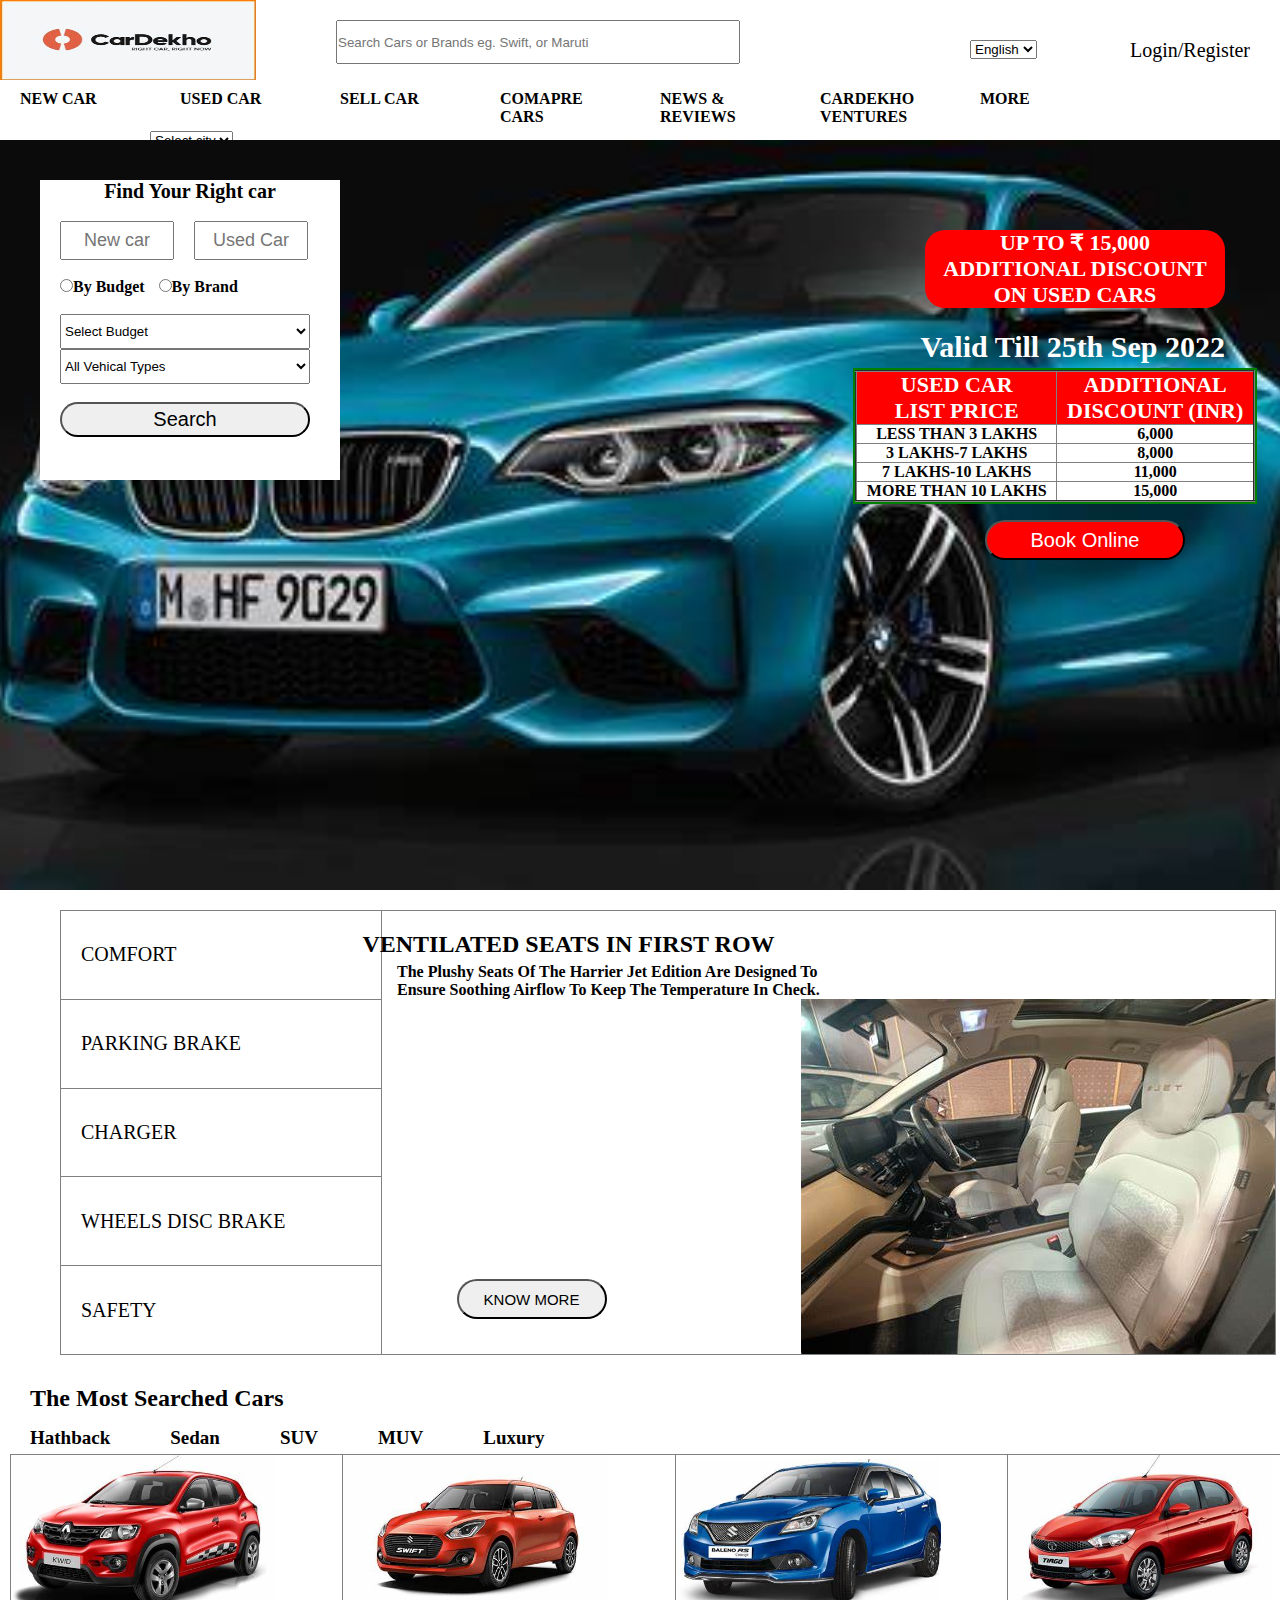
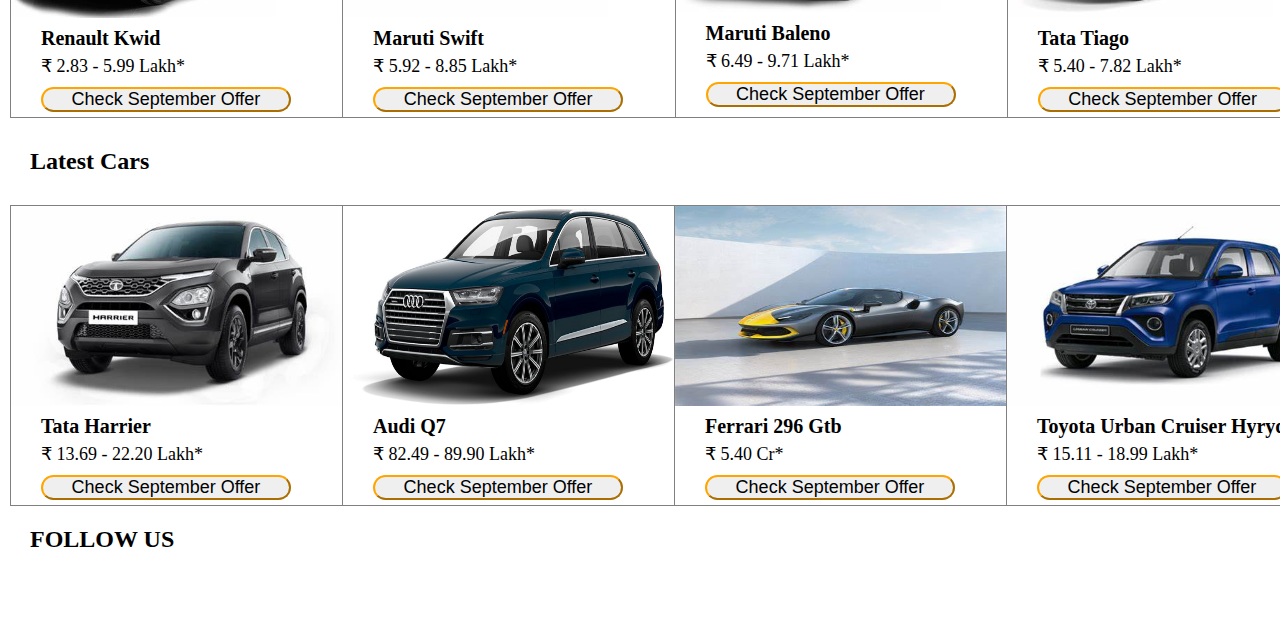
==== index.html @ 6ca181fe "car website" ====
<!DOCTYPE html>
<html lang="en">
<head>
    <meta charset="UTF-8">
    <meta http-equiv="X-UA-Compatible" content="IE=edge">
    <meta name="viewport" content="width=device-width, initial-scale=1.0">
    <title>Cardekho</title>
    <link rel="stylesheet" href="css/style.css">
    <link rel="stylesheet" href="https://cdnjs.cloudflare.com/ajax/libs/font-awesome/6.2.0/css/all.min.css" integrity="sha512-xh6O/CkQoPOWDdYTDqeRdPCVd1SpvCA9XXcUnZS2FmJNp1coAFzvtCN9BmamE+4aHK8yyUHUSCcJHgXloTyT2A==" crossorigin="anonymous" referrerpolicy="no-referrer" />
</head>
<body>
    <!--main start-->
    <div class="main">
        <!--for logo start-->
        <div class="logo">
            <img src="images/logo.jpg" alt="">
            <form>
                <input type="text" placeholder="Search Cars or Brands eg. Swift, or Maruti">
            <a class="fa-sharp fa-solid fa-magnifying-glass"></a>
</form>
    <select name="" id="">
        <option value="English">English</option>
        <option value="English">Marathi</option>
        <option value="English">Hindi</option>
        <option value="English">Gujrati</option>
    </select>
    <a class="fa-regular fa-heart"></a>  
    <a class="fa-solid fa-user"></a>
    <p>Login/Register</p>      
        </div>
     <!--logo end-->
     <!--for menu start-->
     <div class="menu">
        <ul>
             <li><a href="#">New Car
                <ul> 
                    <li><a href="#">search new Cars</a></li>
                    <li><a href="#">popular brands</a></li>
                    <li><a href="#">latest Cars</a></li>
                    <li><a href="#">popular cars</a></li>
                    <li><a href="#">upcoming Cars</a></li>
                    <li><a href="#">electric Cars</a></li>
                    <li><a href="#">electric charging stations</a></li>
                    <li><a href="#">suggest me a car</a></li>
                    <li><a href="#">BS6 Cars</a></li>
                    <li><a href="#">offer and discount</a></li>
                    <li><a href="#">service centres</a></li>
                    <li><a href="#">dealers</a></li>
                </ul></a></li>
             <li><a href="#">Used Car
                <ul>
                    <li><a href="#">Cars in your city</a></li>
                    <li><a href="#">Cardekho used Cars</a></li>
                    <li><a href="#">cardekho used cars stores</a></li>
                    <li><a href="#">sell used Cars</a></li>
                    <li><a href="#">used car valuation</a></li>
                    <li><a href="#">used car dealers</a></li>
                    <li><a href="#">used car loan</a></li>
                    <li><a href="#">my listing</a></li>
                </ul></a></li>
             <li><a href="#">Sell Car
                <ul>
                    <li><a href="#">sell car in your city</a></li>
                    <li><a href="#">used car valuation</a></li>
                    <li><a href="#">sell car by brands</a></li>
                    <li><a href="#">how it works?</a></li>
                    <li><a href="#">FAQs</a></li>
                </ul></a></li>
             <li><a href="#">Comapre Cars</a></li>
             <li><a href="#">News & Reviews
                <ul>
                    <li><a href="#">feature stories</a></li>
                    <li><a href="#">car collections</a></li>
                    <li><a href="#">car selling tips</a></li>
                    <li><a href="#">user Reviews</a></li>
                    <li><a href="#">road test</a></li>
                    <li><a href="#">video Reviews</a></li>
                    <li><a href="#">write a Review</a></li>
                </ul></a></li>
             <li><a href="#">Cardekho Ventures
                <ul> 
                    <li><a href="#">cardekho gadi store</a></li>
                    <li><a href="#">car insurance</a></li>
                    <li><a href="#">health insurance</a></li>
                    <li><a href="#">term life insurance</a></li>
                    <li><a href="#">loan against car</a></li>
                </ul></a></li>
             <li><a href="#">More
                <ul>
                <li><a href="#">car loan</a></li>
                <li><a href="#">EMI calculator</a></li>
                <li><a href="#">ask a question</a></li>
                <li><a href="#">careers with us</a></li>
             </ul>
             </a></li>
    </ul>
    <select name="" id="">
        <option value="Select City">Select city</option>
        <option value="Select City">Mumbai</option>
        <option value="Select City">Delhi</option>
        <option value="Select City">Kolkata</option>
        <option value="Select City">Pune</option>
        <option value="Select City">Banglore</option>
        <option value="Select City">Chennai</option>
        <option value="Select City">Surat</option>
        <option value="Select City">Nagpur</option>
    </select>
     </div>
     <!--menu end-->
     <!--container start-->
     <div class="container">
        <form action="" class="load">
           <h3> Find Your Right car</h3> <br>
            <input type="text" class="new"  placeholder="New car">
            <input type="text" class="used" placeholder="Used Car"><br><br>
            <input type="radio" class="budget"><b>By Budget</b>
            <input type="radio" class="brand"><b>By Brand</b> <br><br>
            <select name="" id="" class="first">
                <option value="">Select Budget</option>
                <option value="">0-3 Lakh</option>
                <option value="">3-5 Lakh</option>
                <option value="">5-8 Lakh</option>
                <option value="">8-10 Lakh</option>
                <option value="">10-15 Lakh</option>
                <option value="">15-20 Lakh</option>
                <option value="">Above 20 Lakh</option>
            </select><br>
            <select name="" id="" class="second">
                <option value="">All Vehical Types</option>
                <option value="">Sedan</option>
                <option value="">Hathback</option>
                <option value="">SUV</option>
                <option value="">MUV</option>
            </select><br><br>
            <button class="search">Search</button>
        </form>
        <div class="side">
            <h3>UP TO ₹ 15,000 <br>additional discount <br>on used cars</h3>
            <h4>valid till 25th Sep 2022</h4>
            <table border="2" id="dis">
                <thead><tr>
                    <th>used car <br> list price</th>
                    <th>additional <br> discount (INR)</th>
                </tr>
            </thead>
              <tbody>  <tr>
                <td>less than 3 lakhs </td>
                <td>6,000</td>
            </tr>
            <tr>
                <td>3 lakhs-7 lakhs</td>
                <td>8,000</td>
            </tr>
            <tr>
                <td>7 lakhs-10 lakhs</td>
                <td>11,000</td>
            </tr>
            <tr>
                <td>more than 10 lakhs</td>
                <td>15,000</td>
            </tr>
        </tbody>
            </table>
            <button id="book">Book Online</button>
        </div>
     </div>
     <!--container end-->
     <!--gallery start-->
     <div class="gallery">
          <table border="1" class="harrier">
           <tr>
            <td>comfort</td>
            <th colspan="5" rowspan="5">
                 <h2>ventilated seats in first row</h2>
                  <h4>the plushy seats of the harrier jet edition are designed to <br> ensure  soothing airflow to keep the temperature in check.</h4>           
                 <button>know more</button>
                  <img src="images/harrier.jpg" alt="">
                </th>
           </tr>
           <tr>
            <td>parking brake</td>
           </tr>
           <tr>
            <td>charger</td>
           </tr>
           <tr>
            <td>wheels disc brake</td>
           </tr>
           <tr>
            <td>safety</td>
           </tr>
          </table>
     </div>
     <!--gallery end-->
     <!--Searching start-->
     <div class="car">
       <h2>the most searched cars</h2>
       <ul> 
        <li><a href="#">Hathback</a></li>
        <li><a href="#">Sedan</a></li>
        <li><a href="#">SUV</a></li>
        <li><a href="#">MUV</a></li>
        <li><a href="#">Luxury</a></li>
    </ul>
    </div>
     <div class="buy">
      <table border="1">
        <tr>
            <td>
                    <img src="images/kwid.jpg" alt="">
                   <h4>renault kwid</h4>
                    <p>₹ 2.83 - 5.99 lakh*</p>
                    <button>check september offer</button>
                    </td>
                    <td>
                    <img src="images/swift.jpg" alt="">
                    <h4>maruti Swift</h4>
                    <p>₹ 5.92 - 8.85 lakh*</p>
                    <button>check september offer</button>
                    </td>
                    <td>
                    <img src="images/baleno.jpg" alt="">
                    <h4>maruti baleno</h4>
                    <p>₹ 6.49 - 9.71 lakh*</p>
                    <button>check september offer</button>
                    </td>
                    <td>
                    <img src="images/tiago.jpg" alt="">
                    <h4>tata tiago</h4>
                    <p>₹ 5.40 - 7.82 lakh*</p>
                    <button>check september offer</button>
            </td>
        </tr>
      </table>
     </div>
     <!--searching end-->
     <!--latest car-->
     <div class="new">
        <h2>latest cars</h2>
        <table border="1">
            <tr>
                <td>
                    <img src="images/harrier1.jpg" alt="">
                    <h4>tata harrier</h4>
                    <p>₹ 13.69 - 22.20 lakh*</p>
                    <button>check september offer</button>
                </td>
                <td>
                    <img src="images/audi.png" alt="">
                    <h4>audi q7</h4>
                    <p>₹ 82.49 - 89.90 lakh*</p>
                    <button>check september offer</button>
                </td>
                <td>
                    <img src="images/ferrari" alt="">
                    <h4>ferrari 296 gtb</h4>
                    <p>₹ 5.40 cr*</p>
                    <button>check september offer</button>
                </td>
                <td>
                    <img src="images/toyota.jpg" alt="">
                    <h4>toyota urban cruiser hyryder</h4>
                    <p>₹ 15.11 - 18.99 lakh*</p>
                    <button>check september offer</button>
                </td>
            </tr>
        </table>
     </div>
     <!--latest car end-->
     <!--footer start-->
     <div class="footer">
        <h2>Follow us</h2>
        <a class="fa-brands fa-facebook"></a>
        <a class="fa-brands fa-instagram"></a>
        <a class="fa-brands fa-twitter"></a>
        <a class="fa-brands fa-whatsapp"></a>
     </div>
     <!--footer end-->
    </div>
    <!--main end-->
</body>
</html>
---- css/style.css ----
*{
    margin: 0;
    padding: 0;
}
.main{
    width: 100%;
    height: 100%;
}
.logo{
    width: 100%;
    height: 90px;
}
.logo img{
    width: 20%;
    height: 80px;
    float: left;
}
.logo form{
    width: 80%;
    height: 80px;
}
.logo form input{
    margin: 20px 80px;
    height: 40px;
    width: 400px;
    float: left; 
} 
.logo .fa-magnifying-glass{
    float: left;
    font-size: 43px;
    background-color: black;
    color: white;
     margin: 20px -80px;
}
.logo select{
    float: left;
    margin: -40px 150px;
}
.logo .fa-heart{
    font-size: 20px;
    float: left;
    margin: -40px 240px;
}
.logo .fa-user{
    float: right;
    margin-top: -40px;
    margin-right: 160px;
    font-weight: lighter;
}
.logo p{
    float: right;
    margin-top: -45px;
    margin-right: 30px;
    font-size: 20px;
}
.menu{
    width: 100%;
    height: 50px;
    float: left;
}
.menu ul{
    list-style: none;
}
.menu ul li{
    float: left;
    margin: 0px 20px;
    font-size: 16px;
    position: relative;
    background-color: white;
    width: 120px;
}
.menu ul li a{
    text-decoration: none;
    font-weight: bold;
    text-transform: uppercase;
    color: black;
    transition: 0.5s;
}
.menu ul li a:hover{
    color: orange;
}
.menu ul ul{
    display: none;
    position: absolute;
    text-transform: capitalize;
}
.menu ul li:hover>ul{
    display: block;
}
.menu select{
 float: left;
 margin: 5px 150px;   
}
.container{
    height: 750px;
    width: 1345px;
    float: left;
    background-image: url(/images/bmw.jpg);
    background-position: center;
    background-size: cover;
}
.container .load{
    background-color: white;
    width: 300px;
    height: 300px;
    margin: 40px 40px;
}
.container .load h3{
    text-align: center;
    font-size: 20px;
}
.container .new{
    height: 35px;
    width: 110px;
    margin-left: 20px;
    text-align: center;
    font-size: 18px;
}
.container .new:hover{
    color: white;
    background-color: black;
    cursor: pointer;
}
.container .used{
    height: 35px;
    width: 110px;
    margin-left: 20px;
    text-align: center;
    font-size: 18px;
}
.container .used:hover{
    color: white;
    background-color: black;
    cursor: pointer;
}
.container .budget{
    margin-left: 20px;
    cursor: pointer;
}
.container .brand{
    margin-left: 10px;
    cursor: pointer;
}
.container .first{
    margin-left: 20px;
    height: 35px;
    width: 250px;
}
.container .second{
    margin-left: 20px;
    height: 35px;
    width: 250px;
}
.container .search{
    margin-left: 20px;
    height: 35px;
    width: 250px;
    font-size: 20px;
    border-radius: 20px;
}
.container .search:hover{
    background-color: orange;
    cursor: pointer;
}
.container .side h3{
    float: right;
    background-color: red;
    margin-top: -290px;
    margin-right: 120px;
    color: white;
    text-transform: uppercase;
    font-size: 22px;
    width: 300px;
    text-align: center;
    border-radius: 20px;
}
.container .side h4{
    float: right;
    color: white;
    margin-top: -190px;
    margin-right: 120px;
    font-size: 30px;
    text-transform: capitalize;
}
.container .side #dis{
    float: right;
    margin-top: -150px;
    margin-right: 90px;
    outline: 2px solid green;
    outline-style: double;
    width: 400px;
    border-collapse: collapse;
}
.container .side #dis thead{
    font-size: 22px;
    color: white;
    background-color: red;
    text-transform: uppercase;
}
.container .side #dis tbody{
    text-align: center;
    text-transform: uppercase;
    font-size: 16px;
    background-color: white;
    font-weight: bold;
}
.container .side #book{
    float: right;
    width: 200px;
    height: 40px;
    margin-right: 160px;
    background-color: red;
    color: white;
    border-radius: 20px;
    font-size: 20px;
}
.container .side #book:hover{
    background-color: black;
    color: red;
    cursor: pointer;
}
.gallery{
    width: 100%;
}
.gallery .harrier{
    float: left;
    width: 95%;
    margin: 20px 60px;
    border-collapse: collapse;
}
.gallery .harrier td{
    height: 40px;
    width: 300px;
    padding-left: 20px;
    font-size: 20px;
    text-transform: uppercase;
}
.gallery .harrier h2{
    text-transform: uppercase;
    margin-left: -520px;
    padding-top: 20px;
}
.gallery .harrier h4{
    text-transform: capitalize;
    text-align: justify;
    padding-left: 15px;
    padding-top: 5px;
}
.gallery .harrier img{
    float: right;
}
.gallery .harrier button{
     width: 150px;
     height: 40px;
     margin-top: 280px;
     margin-left: -120px;
     text-transform: uppercase;
     font-size: 15px;
     border-radius: 20px;
}
.gallery .harrier button:hover{
    background-color: black;
    color: orange;
    cursor: pointer;
}
.car{
    width: 1340px;
    float: left;
}
.car h2{
    text-transform: capitalize;
    margin: 10px 30px;
}
.car ul{
    list-style: none;
}
.car ul li{
    float: left;
    margin: 5px 30px;
}
.car ul li a{
    text-decoration: none;
    color: black;
    font-size: 19px;
    font-weight: bold;
}
.car ul li a:hover{
    color: rgb(248, 163, 5);
    cursor: pointer;
    text-decoration: underline;
    background-color: brown;
}
.buy{
    width: 1340px;
    height: auto;
    float: left;
}
.buy table{
    border-collapse: collapse;
    margin-left: 10px;
}
.buy td{
    width: 1340px;
    margin-left: 20px;
}
.buy img{
    width: 265px;
}
.buy h4{
    margin: 5px 30px;
    text-transform: capitalize;
    font-size: 20px;
}
.buy p{
    margin: 5px 30px;
    text-transform: capitalize;
    font-size: 18px;
}
.buy button{
    margin: 5px 30px;
    text-transform: capitalize;
    font-size: 18px;
    width: 250px;   
    border-radius: 20px;
    border-color: orange;
}
.buy button:hover{
    background-color: yellowgreen;
    color: red;
    cursor: pointer;
}
.new{
    width: 1340px;
    float: left;
    height: auto;
}
.new h2{
    text-transform: capitalize;
    margin: 30px 30px;
}
.new table{
    border-collapse: collapse;
    margin-left: 10px;
    margin-top: 20px;
}
.new img{
    width: 331px;
    height: 200px;
}
.new h4{
    margin: 5px 30px;
    text-transform: capitalize;
    font-size: 20px;
}
.new p{
    margin: 5px 30px;
    text-transform: capitalize;
    font-size: 18px;
}
.new button{
    margin: 5px 30px;
    text-transform: capitalize;
    font-size: 18px;
    width: 250px;   
    border-radius: 20px;
    border-color: orange;
}
.new button:hover{
    background-color: teal;
    color: red;
    cursor: pointer;
}
.footer{
    width: 100%;
    float: left;
}
.footer h2{
    margin: 20px 30px;
    text-transform: uppercase;
}
.fa-facebook{
    font-size: 50px;
    margin: 0px 30px;
    color: blue;
}
.fa-instagram{
    font-size: 50px;
color: white;
    background-color: red;
}
.fa-twitter{
    font-size: 50px;
    color: rgb(11, 176, 240);
    margin: 0 30px;
    background-color: black;
}
.fa-whatsapp{
    font-size: 50px;
    color: white;
    background-color: green;
    width: 60px;
    text-align: center;
}
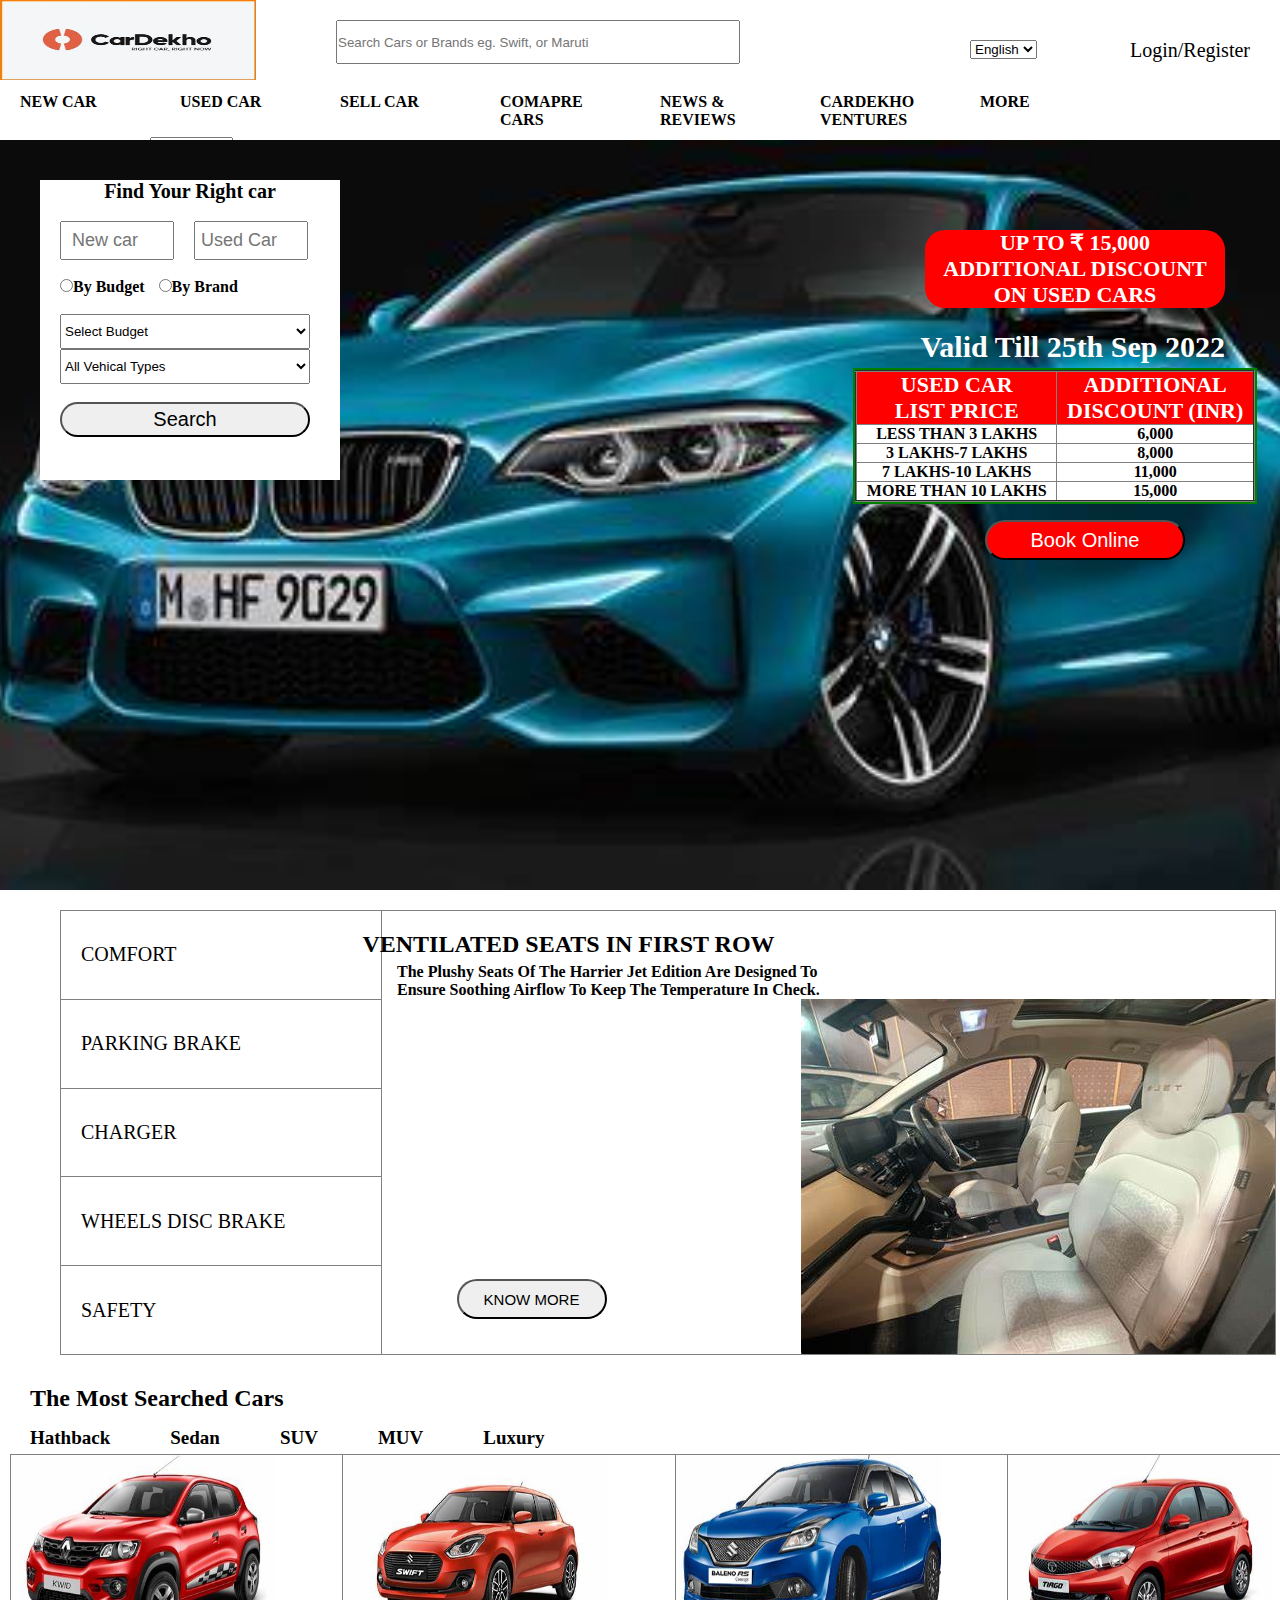
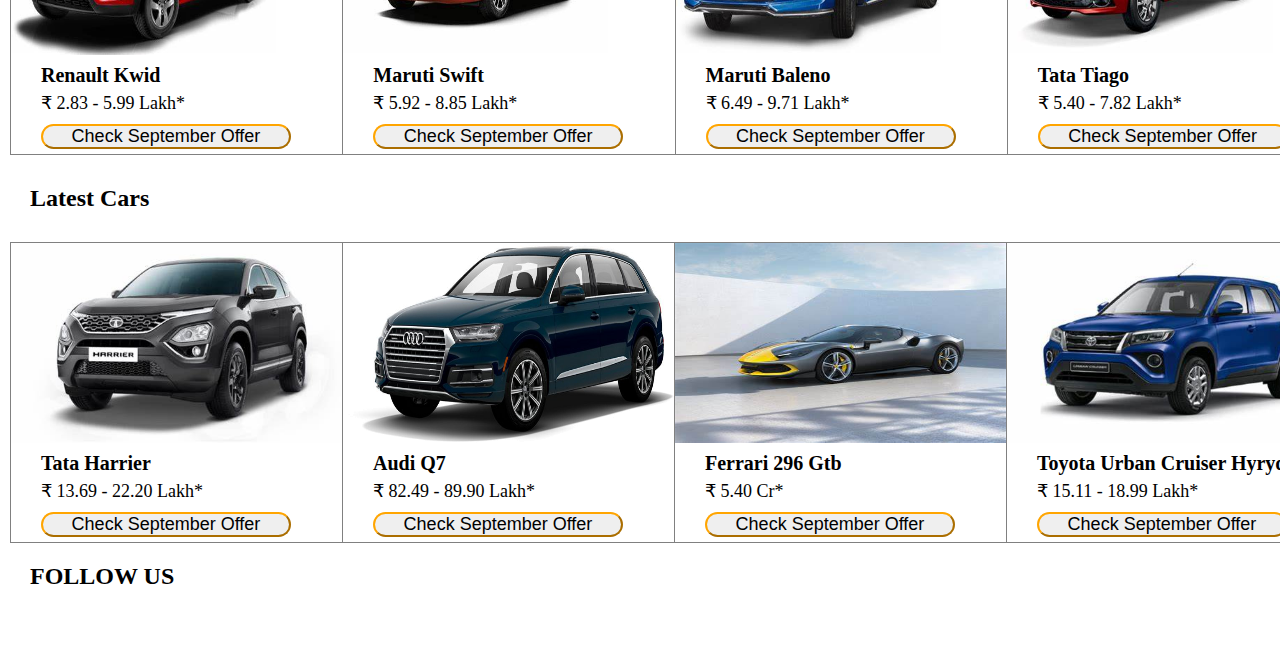
==== commit 70d0936d: "link file" ====
--- a/index.html
+++ b/index.html
@@ -111,8 +111,28 @@
      <div class="container">
         <form action="" class="load">
            <h3> Find Your Right car</h3> <br>
-            <input type="text" class="new"  placeholder="New car">
-            <input type="text" class="used" placeholder="Used Car"><br><br>
+            <input type="text" class="new"  placeholder="New car" list="newcar">
+            <datalist id="newcar">
+                <option value="Maruti Suzuki"></option>
+                <option value="Tata"></option>
+                <option value="Renault"></option>
+                <option value="Hyundai"></option>
+                <option value="Honda"></option>
+                <option value="MG"></option>
+                <option value="KIA"></option>
+                <option value="Mahindra"></option>
+            </datalist>
+            <input type="text" class="used" placeholder="Used Car" list="usedcar">
+            <datalist id="usedcar">
+                <option value="Maruti Suzuki"></option>
+                <option value="Tata"></option>
+                <option value="Renault"></option>
+                <option value="Hyundai"></option>
+                <option value="Honda"></option>
+                <option value="MG"></option>
+                <option value="KIA"></option>
+                <option value="Mahindra"></option>
+            </datalist><br><br>
             <input type="radio" class="budget"><b>By Budget</b>
             <input type="radio" class="brand"><b>By Brand</b> <br><br>
             <select name="" id="" class="first">
@@ -161,7 +181,8 @@
             </tr>
         </tbody>
             </table>
-            <button id="book">Book Online</button>
+            <a href="about.html">
+            <button id="book">Book Online</button></a>
         </div>
      </div>
      <!--container end-->
--- a/css/style.css
+++ b/css/style.css
@@ -63,7 +63,7 @@
 }
 .menu ul li{
     float: left;
-    margin: 0px 20px;
+    margin: 3px 20px;
     font-size: 16px;
     position: relative;
     background-color: white;
@@ -95,7 +95,7 @@
     height: 750px;
     width: 1345px;
     float: left;
-    background-image: url(/images/bmw.jpg);
+    background-image: url(../css/bmw.jpg);
     background-position: center;
     background-size: cover;
 }
@@ -221,6 +221,7 @@
 }
 .gallery{
     width: 100%;
+    position: relative;
 }
 .gallery .harrier{
     float: left;
@@ -305,6 +306,10 @@
 }
 .buy img{
     width: 265px;
+    height: 200px;
+}
+.buy img:hover{
+    zoom: 130%;
 }
 .buy h4{
     margin: 5px 30px;
@@ -347,6 +352,9 @@
     width: 331px;
     height: 200px;
 }
+.new img:hover{
+    zoom: 130%;
+}
 .new h4{
     margin: 5px 30px;
     text-transform: capitalize;
